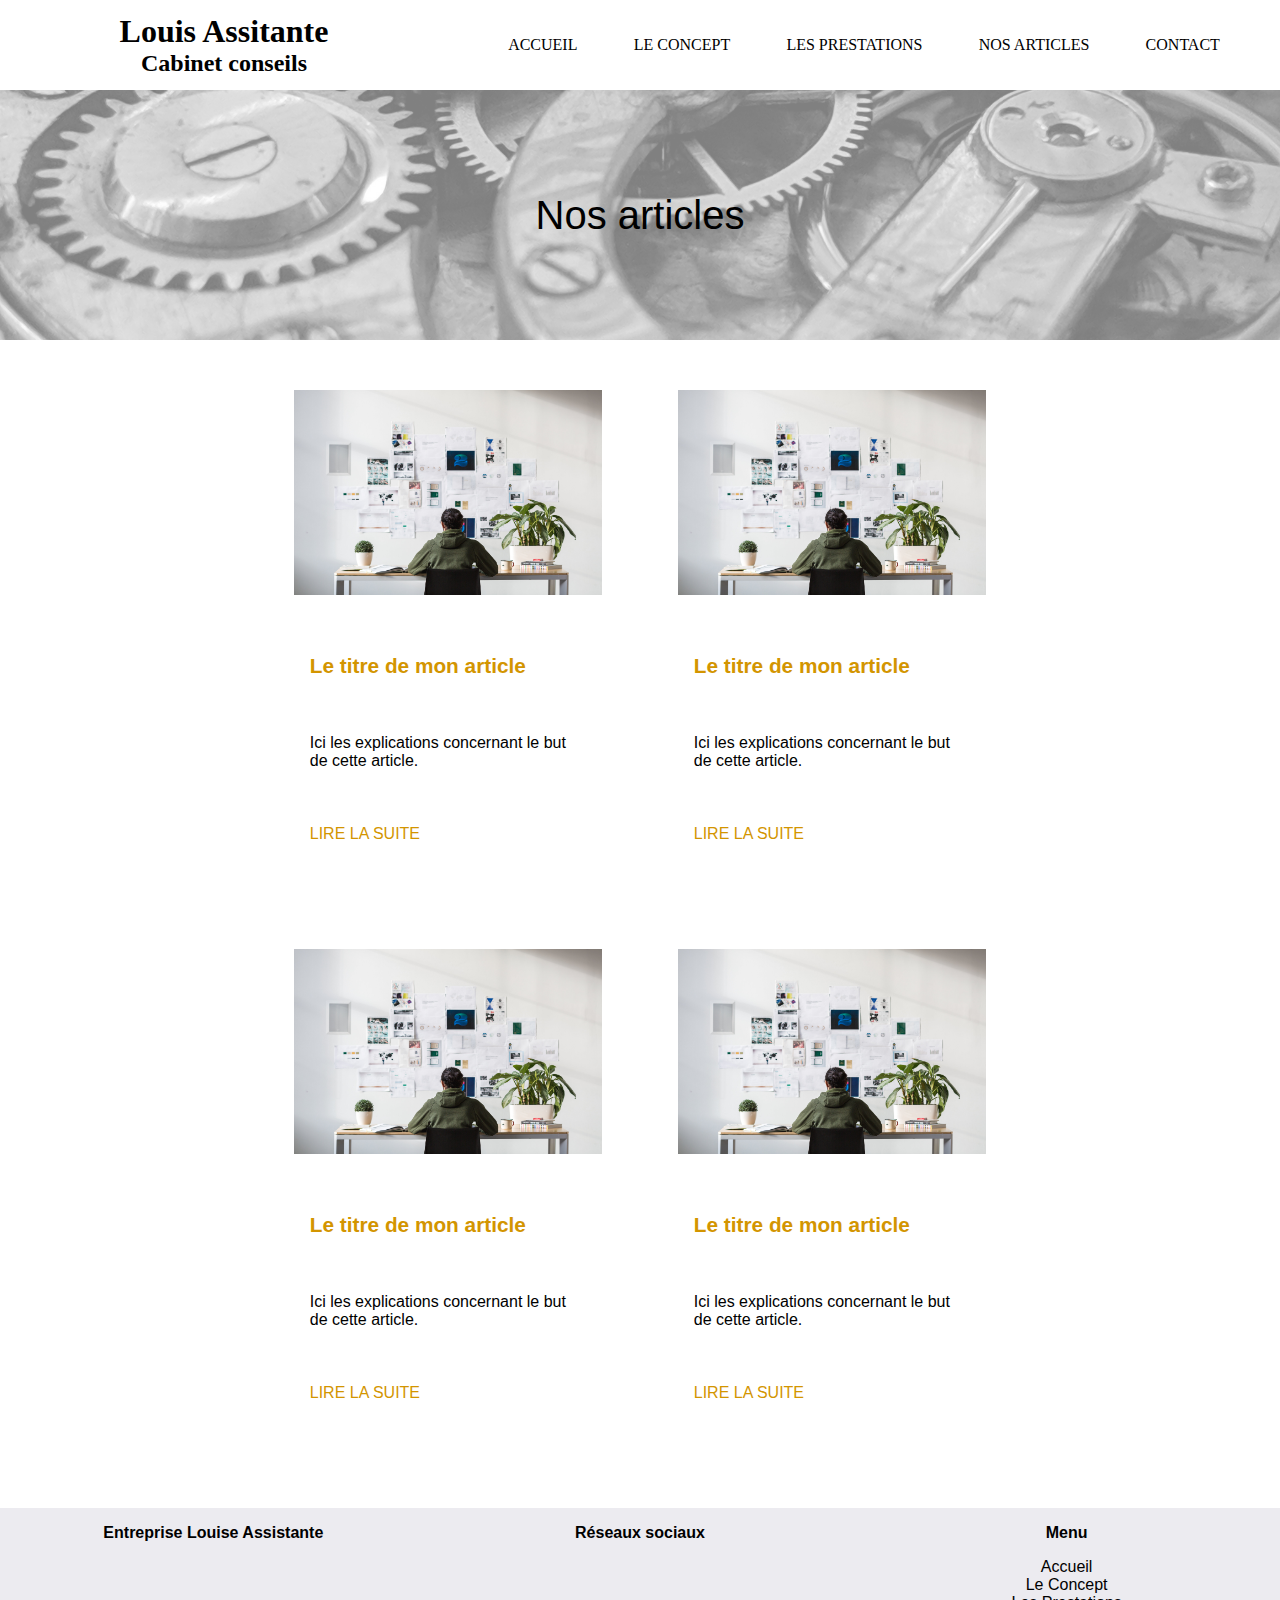
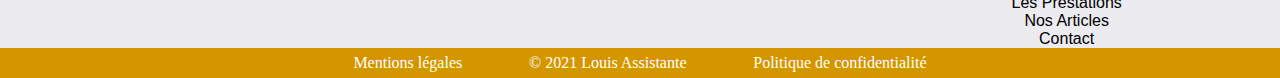
==== nos-articles.html @ 1207fcfc "repo" ====
<!DOCTYPE html>
<html lang="fr">

<head>
    <meta charset="UTF-8">
    <meta name="viewport" content="width=device-width, initial-scale=1.0">
    <title>Louis Assistante - Nos articles, Cabinet conseils pour les petites et moyennes entrerises</title>
    <link rel="stylesheet" href="./style.css">
    <link rel="stylesheet" href="https://cdnjs.cloudflare.com/ajax/libs/font-awesome/5.15.2/css/all.min.css"
        integrity="sha512-HK5fgLBL+xu6dm/Ii3z4xhlSUyZgTT9tuc/hSrtw6uzJOvgRr2a9jyxxT1ely+B+xFAmJKVSTbpM/CuL7qxO8w=="
        crossorigin="anonymous" />
</head>

<body>
    <header class="header">
        <div class="logo">
            <h1>Louis Assitante</h1>
            <h2>Cabinet conseils</h2>
        </div>
        <nav class="space_nav">
            <ul class="space_nav_link">
                <li class="li_nav_link"><a href="index.html" class="a_nav_link">Accueil</a></li>
                <li class="li_nav_link"><a href="le-concept.html" class="a_nav_link">Le Concept</a></li>
                <li class="li_nav_link"><a href="#" class="a_nav_link">Les Prestations</a></li>
                <li class="li_nav_link"><a href="nos-articles.html" class="a_nav_link">Nos Articles</a></li>
                <li class="li_nav_link"><a href="#" class="a_nav_link">Contact</a></li>
            </ul>
        </nav>
    </header>

    <div class="banniere_titre">
        <div class="background_titre_le_concept">
            <h2 class="titre_le_concept">Nos articles</h2>
        </div>
    </div>

    <div class="space_presentation_article">
        <!-- 1 article -->
        <div class="card_article">
            <figure>
                <img class="img_card_article" src="./img/designer-at-desk.jpg" alt="">
            </figure>
            <div class="space_sous_photo_card_article">
                <h3 class="titre_card_article">Le titre de mon article</h3>
                <p class="mini_text_card_article">
                    Ici les explications concernant le but de cette article.
                </p>
                <a href="#" class="link_card_article">Lire la suite</a>
            </div>

        </div>
        <!-- Fin -->

        <div class="card_article">
            <figure>
                <img class="img_card_article" src="./img/designer-at-desk.jpg" alt="">
            </figure>
            <div class="space_sous_photo_card_article">
                <h3 class="titre_card_article">Le titre de mon article</h3>
                <p class="mini_text_card_article">
                    Ici les explications concernant le but de cette article.
                </p>
                <a href="#" class="link_card_article">Lire la suite</a>
            </div>

        </div>
        <!-- Fin -->

        <div class="card_article">
            <figure>
                <img class="img_card_article" src="./img/designer-at-desk.jpg" alt="">
            </figure>
            <div class="space_sous_photo_card_article">
                <h3 class="titre_card_article">Le titre de mon article</h3>
                <p class="mini_text_card_article">
                    Ici les explications concernant le but de cette article.
                </p>
                <a href="#" class="link_card_article">Lire la suite</a>
            </div>

        </div>
        <!-- Fin -->

        <div class="card_article">
            <figure>
                <img class="img_card_article" src="./img/designer-at-desk.jpg" alt="">
            </figure>
            <div class="space_sous_photo_card_article">
                <h3 class="titre_card_article">Le titre de mon article</h3>
                <p class="mini_text_card_article">
                    Ici les explications concernant le but de cette article.
                </p>
                <a href="#" class="link_card_article">Lire la suite</a>
            </div>

        </div>
        <!-- Fin -->
    </div>

    <footer class="footer">

        <div class="space_titre_footer">
            <h6 class="titre_footer">Entreprise Louise Assistante</h6>
            <h6 class="titre_footer">Réseaux sociaux</h6>
            <h6 class="titre_footer">Menu</h6>
        </div>

        <div class="space_social_footer">
            <div class="space_in_footer">
                <a href="mailto: contact@louisassistante.fr" class="a_nav_link_footer"><i
                        class="far fa-envelope"></i></a>
                <a href="tel:+33608822825" class="a_nav_link_footer"><i class="fas fa-phone-square-alt"></i></a>
            </div>

            <div class="space_in_footer">
                <a href="#" target="_blank" class="link_contact_accueil"><i class="fab fa-linkedin"></i></a>
                <a href="#" target="_blank" class="link_contact_accueil"><i class="fab fa-whatsapp-square"></i></a>
            </div>

            <nav class="space_in_footer">
                <ul class="ul_footer">
                    <li class="li_nav_link_footer"><a href="index.html" class="a_nav_link_footer">Accueil</a></li>
                    <li class="li_nav_link_footer"><a href="#" class="a_nav_link_footer">Le Concept</a></li>
                    <li class="li_nav_link_footer"><a href="#" class="a_nav_link_footer">Les Prestations</a></li>
                    <li class="li_nav_link_footer"><a href="#" class="a_nav_link_footer">Nos Articles</a></li>
                    <li class="li_nav_link_footer"><a href="#" class="a_nav_link_footer">Contact</a></li>
                </ul>
            </nav>
        </div>

    </footer>
    <div class="space_sous_footer">
        <div class="space_link_legal">
            <a href="#" class="a_link_legal">Mentions légales</a>
            <p>© 2021 Louis Assistante</p>
            <a href="#" class="a_link_legal">Politique de confidentialité</a>
        </div>
    </div>

</body>

</html>
---- style.css ----
.header {
  width: 100%;
  height: 90px;
  display: -webkit-box;
  display: -ms-flexbox;
  display: flex;
  -webkit-box-pack: space-evenly;
      -ms-flex-pack: space-evenly;
          justify-content: space-evenly;
  -webkit-box-align: center;
      -ms-flex-align: center;
          align-items: center;
}

.logo {
  width: 30%;
  height: auto;
  display: -webkit-box;
  display: -ms-flexbox;
  display: flex;
  -webkit-box-orient: vertical;
  -webkit-box-direction: normal;
      -ms-flex-direction: column;
          flex-direction: column;
  -webkit-box-pack: center;
      -ms-flex-pack: center;
          justify-content: center;
  -webkit-box-align: center;
      -ms-flex-align: center;
          align-items: center;
}

.space_nav {
  width: 60%;
  height: auto;
}

.space_nav_link {
  display: -webkit-box;
  display: -ms-flexbox;
  display: flex;
}

.li_nav_link {
  list-style: none;
  text-decoration: none;
}

.a_nav_link {
  list-style: none;
  text-decoration: none;
  text-transform: uppercase;
  color: black;
}

.footer {
  background-color: #ECEBF0;
  width: 100%;
  height: auto;
  display: -webkit-box;
  display: -ms-flexbox;
  display: flex;
  -webkit-box-orient: vertical;
  -webkit-box-direction: normal;
      -ms-flex-direction: column;
          flex-direction: column;
}

.space_titre_footer {
  width: 100%;
  height: auto;
  display: -webkit-box;
  display: -ms-flexbox;
  display: flex;
  -webkit-box-pack: space-evenly;
      -ms-flex-pack: space-evenly;
          justify-content: space-evenly;
}

.titre_footer {
  width: 30%;
  height: 50px;
  font-family: "Montserrat", sans-serif;
  font-size: 1rem;
  text-align: center;
  display: -webkit-box;
  display: -ms-flexbox;
  display: flex;
  -webkit-box-pack: center;
      -ms-flex-pack: center;
          justify-content: center;
  -webkit-box-align: center;
      -ms-flex-align: center;
          align-items: center;
}

.space_social_footer {
  width: 100%;
  height: auto;
  margin: auto;
  display: -webkit-box;
  display: -ms-flexbox;
  display: flex;
  -webkit-box-pack: center;
      -ms-flex-pack: center;
          justify-content: center;
  -webkit-box-align: center;
      -ms-flex-align: center;
          align-items: center;
}

.space_in_footer {
  width: 20%;
  height: auto;
  display: -webkit-box;
  display: -ms-flexbox;
  display: flex;
  -webkit-box-pack: space-evenly;
      -ms-flex-pack: space-evenly;
          justify-content: space-evenly;
}

.fa-linkedin,
.fa-whatsapp-square,
.fa-envelope,
.fa-phone-square-alt {
  font-size: 3rem;
}

.fa-linkedin {
  color: #0077b5;
}

.fa-whatsapp-square {
  color: #25d366;
}

.link_contact_accueil {
  list-style: none;
  text-decoration: none;
}

.ul_footer {
  width: 100%;
  height: 90%;
  display: -webkit-box;
  display: -ms-flexbox;
  display: flex;
  -webkit-box-orient: vertical;
  -webkit-box-direction: normal;
      -ms-flex-direction: column;
          flex-direction: column;
  -webkit-box-pack: space-evenly;
      -ms-flex-pack: space-evenly;
          justify-content: space-evenly;
}

.li_nav_link_footer {
  font-family: "Montserrat", sans-serif;
  list-style: none;
  text-decoration: none;
}

.a_nav_link_footer {
  list-style: none;
  text-decoration: none;
  color: black;
}

.space_sous_footer {
  width: 100%;
  height: 30px;
  background-color: #D39500;
  display: -webkit-box;
  display: -ms-flexbox;
  display: flex;
  -webkit-box-pack: center;
      -ms-flex-pack: center;
          justify-content: center;
  -webkit-box-align: center;
      -ms-flex-align: center;
          align-items: center;
}

.space_link_legal {
  width: 50%;
  height: auto;
  display: -webkit-box;
  display: -ms-flexbox;
  display: flex;
  color: white;
}

.a_link_legal {
  list-style: none;
  text-decoration: none;
  color: white;
}

.banniere_titre {
  width: 100%;
  height: 250px;
  background-image: url("/img/open-timepiece-exposing-cogs-and-gear-wheels.jpg");
  background-position: 25% 50%;
  background-size: cover;
  background-repeat: no-repeat;
}

.background_titre_le_concept {
  width: 100%;
  height: 100%;
  background-color: rgba(255, 255, 255, 0.5);
  display: -webkit-box;
  display: -ms-flexbox;
  display: flex;
  -webkit-box-pack: center;
      -ms-flex-pack: center;
          justify-content: center;
  -webkit-box-align: center;
      -ms-flex-align: center;
          align-items: center;
}

.titre_le_concept {
  width: 50%;
  height: auto;
  text-align: center;
  font-family: "Montserrat", sans-serif;
  font-size: 2.5rem;
  font-weight: 500;
}

.space_intro_concept {
  width: 50%;
  height: 150px;
  display: -webkit-box;
  display: -ms-flexbox;
  display: flex;
  -webkit-box-orient: vertical;
  -webkit-box-direction: normal;
      -ms-flex-direction: column;
          flex-direction: column;
  -webkit-box-pack: space-evenly;
      -ms-flex-pack: space-evenly;
          justify-content: space-evenly;
  -webkit-box-align: center;
      -ms-flex-align: center;
          align-items: center;
  margin: 50px auto 50px auto;
}

.titre_intro_concept {
  color: #D39500;
  font-family: "Montserrat", sans-serif;
  font-size: 2rem;
  font-weight: 100;
}

.texte_intro_concept {
  font-family: "Montserrat", sans-serif;
  font-size: 1rem;
  line-height: 1.5rem;
}

.space_paragraphe_probleme {
  width: 75%;
  height: auto;
  display: -webkit-box;
  display: -ms-flexbox;
  display: flex;
  -webkit-box-pack: space-evenly;
      -ms-flex-pack: space-evenly;
          justify-content: space-evenly;
}

.img_man_frustred {
  width: auto;
  height: 300px;
  margin: 0;
}

.paragraphe_probleme {
  width: 50%;
  height: 300px;
  display: -webkit-box;
  display: -ms-flexbox;
  display: flex;
  -webkit-box-orient: vertical;
  -webkit-box-direction: normal;
      -ms-flex-direction: column;
          flex-direction: column;
  -webkit-box-pack: justify;
      -ms-flex-pack: justify;
          justify-content: space-between;
  margin: 0 0 0 50px;
}

.item_paragraphe {
  width: 100%;
  height: auto;
  font-family: "Montserrat", sans-serif;
  font-size: 1rem;
  line-height: 1.3rem;
}

.space_assistante {
  width: 100%;
  height: 350px;
  background-color: #ECEBF0;
  margin-top: 50px;
  margin-bottom: 50px;
  display: -webkit-box;
  display: -ms-flexbox;
  display: flex;
  -webkit-box-orient: vertical;
  -webkit-box-direction: normal;
      -ms-flex-direction: column;
          flex-direction: column;
  -webkit-box-pack: space-evenly;
      -ms-flex-pack: space-evenly;
          justify-content: space-evenly;
}

.titre_space_assistante {
  width: 100%;
  height: auto;
  font-family: "Montserrat", sans-serif;
  text-align: center;
  color: #D39500;
  font-size: 1.5rem;
  font-weight: 200;
}

.space_items_assistante {
  width: 100%;
  height: auto;
  display: -webkit-box;
  display: -ms-flexbox;
  display: flex;
  -webkit-box-orient: vertical;
  -webkit-box-direction: normal;
      -ms-flex-direction: column;
          flex-direction: column;
}

.item_assistante {
  width: 20%;
  height: 100px;
  display: -webkit-box;
  display: -ms-flexbox;
  display: flex;
  -webkit-box-pack: center;
      -ms-flex-pack: center;
          justify-content: center;
  -webkit-box-align: center;
      -ms-flex-align: center;
          align-items: center;
}

.text_item_assistante {
  width: 50%;
  height: auto;
  font-size: 1.3rem;
  font-family: "Montserrat", sans-serif;
  text-transform: uppercase;
  text-align: left;
}

.space_objectifs {
  width: 50%;
  height: auto;
}

.titre_objectifs {
  width: 100%;
  height: auto;
  text-align: center;
  text-transform: uppercase;
  font-size: 2rem;
  font-family: "Montserrat", sans-serif;
  font-weight: 200;
  letter-spacing: 4.5px;
}

.space_img_objectifs {
  width: 100%;
  height: auto;
  display: -webkit-box;
  display: -ms-flexbox;
  display: flex;
  -webkit-box-pack: center;
      -ms-flex-pack: center;
          justify-content: center;
  -webkit-box-align: center;
      -ms-flex-align: center;
          align-items: center;
  margin: 40px auto 40px auto;
}

.img_objectifs {
  width: 150px;
  height: auto;
}

.intro_obj {
  width: 100%;
  height: 100px;
  font-family: "Montserrat", sans-serif;
  font-size: 1.1rem;
  text-align: center;
}

.space_items_objectifs {
  width: 100%;
  height: auto;
  display: -webkit-box;
  display: -ms-flexbox;
  display: flex;
  -webkit-box-orient: vertical;
  -webkit-box-direction: normal;
      -ms-flex-direction: column;
          flex-direction: column;
  -webkit-box-pack: space-evenly;
      -ms-flex-pack: space-evenly;
          justify-content: space-evenly;
}

.item_objectif {
  width: 100%;
  height: auto;
  display: -webkit-box;
  display: -ms-flexbox;
  display: flex;
}

.fa-circle {
  position: relative;
  font-size: 6rem;
  color: #D39500;
}

.space_text_item {
  width: 80%;
  height: auto;
  font-family: "Montserrat", sans-serif;
  display: -webkit-box;
  display: -ms-flexbox;
  display: flex;
  -webkit-box-orient: vertical;
  -webkit-box-direction: normal;
      -ms-flex-direction: column;
          flex-direction: column;
  -webkit-box-pack: justify;
      -ms-flex-pack: justify;
          justify-content: space-between;
}

.titre_text_item {
  margin: 0;
  padding: 10px 0px 10px 0px;
  color: #D39500;
  font-weight: 200;
}

.text_item {
  padding: 20px 0px 20px 0px;
  font-family: "Montserrat", sans-serif;
  font-weight: 100;
  font-size: 0.9rem;
  line-height: 1.5rem;
}

.space_img_liberte {
  width: 65%;
  height: auto;
  display: -webkit-box;
  display: -ms-flexbox;
  display: flex;
  -webkit-box-pack: center;
      -ms-flex-pack: center;
          justify-content: center;
  -webkit-box-align: center;
      -ms-flex-align: center;
          align-items: center;
  margin: 100px auto 100px auto;
}

.img_liberte {
  width: 350px;
  height: auto;
}

.space_texte_apres_midi_libre {
  width: 100%;
  height: auto;
  margin: 25px auto 25px auto;
}

.in_texte_apres_midi_libre {
  width: 50%;
  height: auto;
  font-family: "Montserrat", sans-serif;
  margin: 25px auto 25px auto;
}

.text_or {
  color: #D39500;
}

.bkgd_gris {
  background-color: #ECEBF0;
  padding: 25px;
}

.text_large {
  width: 80%;
  text-align: center;
}

.space_button {
  width: 100%;
  height: 100px;
  display: -webkit-box;
  display: -ms-flexbox;
  display: flex;
  -webkit-box-pack: center;
      -ms-flex-pack: center;
          justify-content: center;
  -webkit-box-align: center;
      -ms-flex-align: center;
          align-items: center;
}

.btn {
  width: 200px;
  height: 50px;
  font-family: "Montserrat", sans-serif;
  font-size: 1.2rem;
  border-radius: 10px;
  background-color: black;
}

.link_btn {
  list-style: none;
  text-decoration: none;
  color: white;
}

.space_presentation_article {
  width: 60%;
  height: auto;
  display: -webkit-box;
  display: -ms-flexbox;
  display: flex;
  -ms-flex-wrap: wrap;
      flex-wrap: wrap;
  margin: 25px auto 25px auto;
}

.card_article {
  width: 40%;
  height: auto;
  margin: 25px auto 25px auto;
}

.img_card_article {
  width: 100%;
  height: auto;
}

.space_sous_photo_card_article {
  width: 90%;
  height: 300px;
  display: -webkit-box;
  display: -ms-flexbox;
  display: flex;
  -webkit-box-orient: vertical;
  -webkit-box-direction: normal;
      -ms-flex-direction: column;
          flex-direction: column;
  -webkit-box-pack: space-evenly;
      -ms-flex-pack: space-evenly;
          justify-content: space-evenly;
  -webkit-box-align: start;
      -ms-flex-align: start;
          align-items: flex-start;
}

.titre_card_article {
  width: 100%;
  height: auto;
  font-family: "Montserrat", sans-serif;
  font-size: 1.3rem;
  color: #D39500;
}

.mini_text_card_article {
  width: 100%;
  height: auto;
  font-family: "Montserrat", sans-serif;
  font-size: 1rem;
}

.link_card_article {
  width: 100%;
  height: auto;
  font-family: "Montserrat", sans-serif;
  font-size: 1rem;
  color: #D39500;
  list-style: none;
  text-decoration: none;
  text-transform: uppercase;
}

.logo_articles {
  width: 15%;
  height: auto;
}

.logo_titre_article {
  text-align: center;
}

.sous_titre {
  width: 100%;
  height: 100px;
  display: -webkit-box;
  display: -ms-flexbox;
  display: flex;
  -webkit-box-pack: space-evenly;
      -ms-flex-pack: space-evenly;
          justify-content: space-evenly;
  -webkit-box-align: center;
      -ms-flex-align: center;
          align-items: center;
  -webkit-box-orient: vertical;
  -webkit-box-direction: normal;
      -ms-flex-direction: column;
          flex-direction: column;
}

.sous_titre_article {
  text-align: center;
  font-family: "Montserrat", sans-serif;
  font-size: 1.6rem;
  font-weight: 400;
  letter-spacing: 2px;
}

.ligne_or {
  width: 100%;
  height: 2px;
  background-color: #D39500;
}

.space_titre_article {
  width: 100%;
  height: auto;
  display: -webkit-box;
  display: -ms-flexbox;
  display: flex;
}

.in_space_titre_article {
  width: 50%;
  height: auto;
  display: -webkit-box;
  display: -ms-flexbox;
  display: flex;
  -webkit-box-pack: center;
      -ms-flex-pack: center;
          justify-content: center;
  -webkit-box-align: center;
      -ms-flex-align: center;
          align-items: center;
  background-color: #ECEBF0;
}

.titre_article_inpage {
  font-family: "Montserrat", sans-serif;
  font-size: 4rem;
  text-align: center;
  font-weight: 200;
  text-transform: capitalize;
}

.img_titre_article {
  width: 100%;
  height: auto;
}

.space_avantages {
  width: 50%;
  height: 500px;
  margin: 25px auto 25px auto;
  display: -webkit-box;
  display: -ms-flexbox;
  display: flex;
  -webkit-box-pack: space-evenly;
      -ms-flex-pack: space-evenly;
          justify-content: space-evenly;
  -webkit-box-orient: vertical;
  -webkit-box-direction: normal;
      -ms-flex-direction: column;
          flex-direction: column;
}

.item_avantage {
  width: 100%;
  height: auto;
  display: -webkit-box;
  display: -ms-flexbox;
  display: flex;
  -webkit-box-pack: center;
      -ms-flex-pack: center;
          justify-content: center;
  -webkit-box-align: center;
      -ms-flex-align: center;
          align-items: center;
}

.description_avantage {
  width: 80%;
  height: auto;
  font-family: "Montserrat", sans-serif;
  font-size: 1.2rem;
  color: #D39500;
}

.icon_item {
  width: 20%;
  height: auto;
  display: -webkit-box;
  display: -ms-flexbox;
  display: flex;
  -webkit-box-pack: center;
      -ms-flex-pack: center;
          justify-content: center;
  -webkit-box-align: center;
      -ms-flex-align: center;
          align-items: center;
}

.fa-file-alt,
.fa-clock,
.fa-chart-line,
.fa-calculator {
  position: absolute;
  font-size: 3rem;
  color: #D39500;
}

.fa-tachometer-alt,
.fa-cogs,
.fa-business-time {
  width: 50%;
  height: auto;
  font-size: 2.5rem;
  text-align: center;
}

* {
  margin: 0 auto;
  padding: 0;
  -webkit-box-sizing: content-box;
          box-sizing: content-box;
}

.espace_vide {
  width: 100%;
  height: 25px;
}

.part_presentation {
  width: 100%;
  height: auto;
  background-color: violet;
}

.img_fond {
  width: 100%;
  height: 800px;
  background-image: url("/img/rotting-wood-texture.jpg");
  background-position: center;
  background-repeat: no-repeat;
  position: relative;
}

.img_chef_entreprise {
  position: absolute;
  width: 1770px;
  height: 780px;
  background-size: cover;
  background-image: url("/img/man-working-at-startup.jpg");
  background-position: bottom;
  background-repeat: no-repeat;
  top: 100px;
  left: 10px;
  margin: auto;
}

.part_text_presentation {
  position: absolute;
  top: 200px;
  left: 200px;
}

.space_titre_presentation {
  width: 100%;
  height: auto;
  margin: 50px auto 50px auto;
  display: -webkit-box;
  display: -ms-flexbox;
  display: flex;
  -webkit-box-pack: center;
      -ms-flex-pack: center;
          justify-content: center;
  -webkit-box-align: center;
      -ms-flex-align: center;
          align-items: center;
}

.titre_presentation {
  width: 50%;
  height: auto;
  text-align: center;
  font-family: "Montserrat", sans-serif;
  font-weight: lighter;
  font-size: 2rem;
}

.space_tronc {
  width: 50%;
  height: auto;
  display: -webkit-box;
  display: -ms-flexbox;
  display: flex;
}

.space_img_tronc {
  width: 30%;
  display: -webkit-box;
  display: -ms-flexbox;
  display: flex;
  -webkit-box-pack: center;
      -ms-flex-pack: center;
          justify-content: center;
  -webkit-box-align: center;
      -ms-flex-align: center;
          align-items: center;
}

.img_tronc {
  width: 100%;
  height: auto;
}

.text_tronc {
  width: 70%;
  padding: 2rem;
}

.title_par_time {
  width: 100%;
  height: 50px;
  text-align: center;
  font-size: 1.3rem;
  color: #D39500;
  font-family: "Montserrat", sans-serif;
}

.li_partie_time {
  list-style: none;
  text-decoration: none;
  padding-top: 1rem;
  font-family: "Montserrat", sans-serif;
}

.space_prestations {
  width: 50%;
  height: auto;
  display: -webkit-box;
  display: -ms-flexbox;
  display: flex;
  -webkit-box-orient: vertical;
  -webkit-box-direction: normal;
      -ms-flex-direction: column;
          flex-direction: column;
  background-color: #ECEBF0;
}

.titre_prestations {
  width: 100%;
  height: auto;
  font-size: 2rem;
  text-align: center;
  margin: 30px auto 30px auto;
  font-family: "Montserrat", sans-serif;
}

.space_nombre_prestations {
  width: 100%;
  height: auto;
  display: -webkit-box;
  display: -ms-flexbox;
  display: flex;
  -webkit-box-pack: space-evenly;
      -ms-flex-pack: space-evenly;
          justify-content: space-evenly;
}

.nombre_seul {
  font-size: 3rem;
  margin: 15px auto 15px auto;
  font-family: "Montserrat", sans-serif;
}

.crochet_nombre {
  color: #D39500;
}

.space_texte_sous_nombre {
  width: 100%;
  height: auto;
  margin: 15px auto 15px auto;
  display: -webkit-box;
  display: -ms-flexbox;
  display: flex;
  -webkit-box-pack: space-evenly;
      -ms-flex-pack: space-evenly;
          justify-content: space-evenly;
}

.texte_sous_nombre {
  font-size: 1.3rem;
  text-align: center;
  font-family: "Montserrat", sans-serif;
}

.space_savoir_plus {
  width: 100%;
  height: auto;
  display: -webkit-box;
  display: -ms-flexbox;
  display: flex;
  -webkit-box-pack: space-evenly;
      -ms-flex-pack: space-evenly;
          justify-content: space-evenly;
  margin: 30px auto 50px auto;
}

.btn_savoir_plus {
  width: 20%;
  height: 50px;
  display: -webkit-box;
  display: -ms-flexbox;
  display: flex;
  -webkit-box-pack: center;
      -ms-flex-pack: center;
          justify-content: center;
  -webkit-box-align: center;
      -ms-flex-align: center;
          align-items: center;
  list-style: none;
  text-decoration: none;
  color: white;
  text-align: center;
  background-color: black;
  font-family: "Montserrat", sans-serif;
}

.space_valeurs_qualites {
  width: 50%;
  height: 500px;
  display: -webkit-box;
  display: -ms-flexbox;
  display: flex;
  -webkit-box-orient: vertical;
  -webkit-box-direction: normal;
      -ms-flex-direction: column;
          flex-direction: column;
  -webkit-box-pack: space-evenly;
      -ms-flex-pack: space-evenly;
          justify-content: space-evenly;
  margin: 100px auto 50px auto;
}

.titre_valeurs_qualites {
  font-family: "Montserrat", sans-serif;
  font-size: 2rem;
  font-weight: lighter;
}

.img_valeurs_qualites {
  width: 60%;
  height: auto;
  display: -webkit-box;
  display: -ms-flexbox;
  display: flex;
  -webkit-box-pack: center;
      -ms-flex-pack: center;
          justify-content: center;
  -webkit-box-align: center;
      -ms-flex-align: center;
          align-items: center;
  margin: auto auto 30px auto;
}

.sous_titre_valeurs_qualites {
  margin: 0;
  color: #D39500;
  font-family: "Montserrat", sans-serif;
  font-size: 1rem;
}

.par_valeurs_qualites {
  font-family: "Montserrat", sans-serif;
  font-size: 1rem;
  font-weight: lighter;
}
/*# sourceMappingURL=style.css.map */
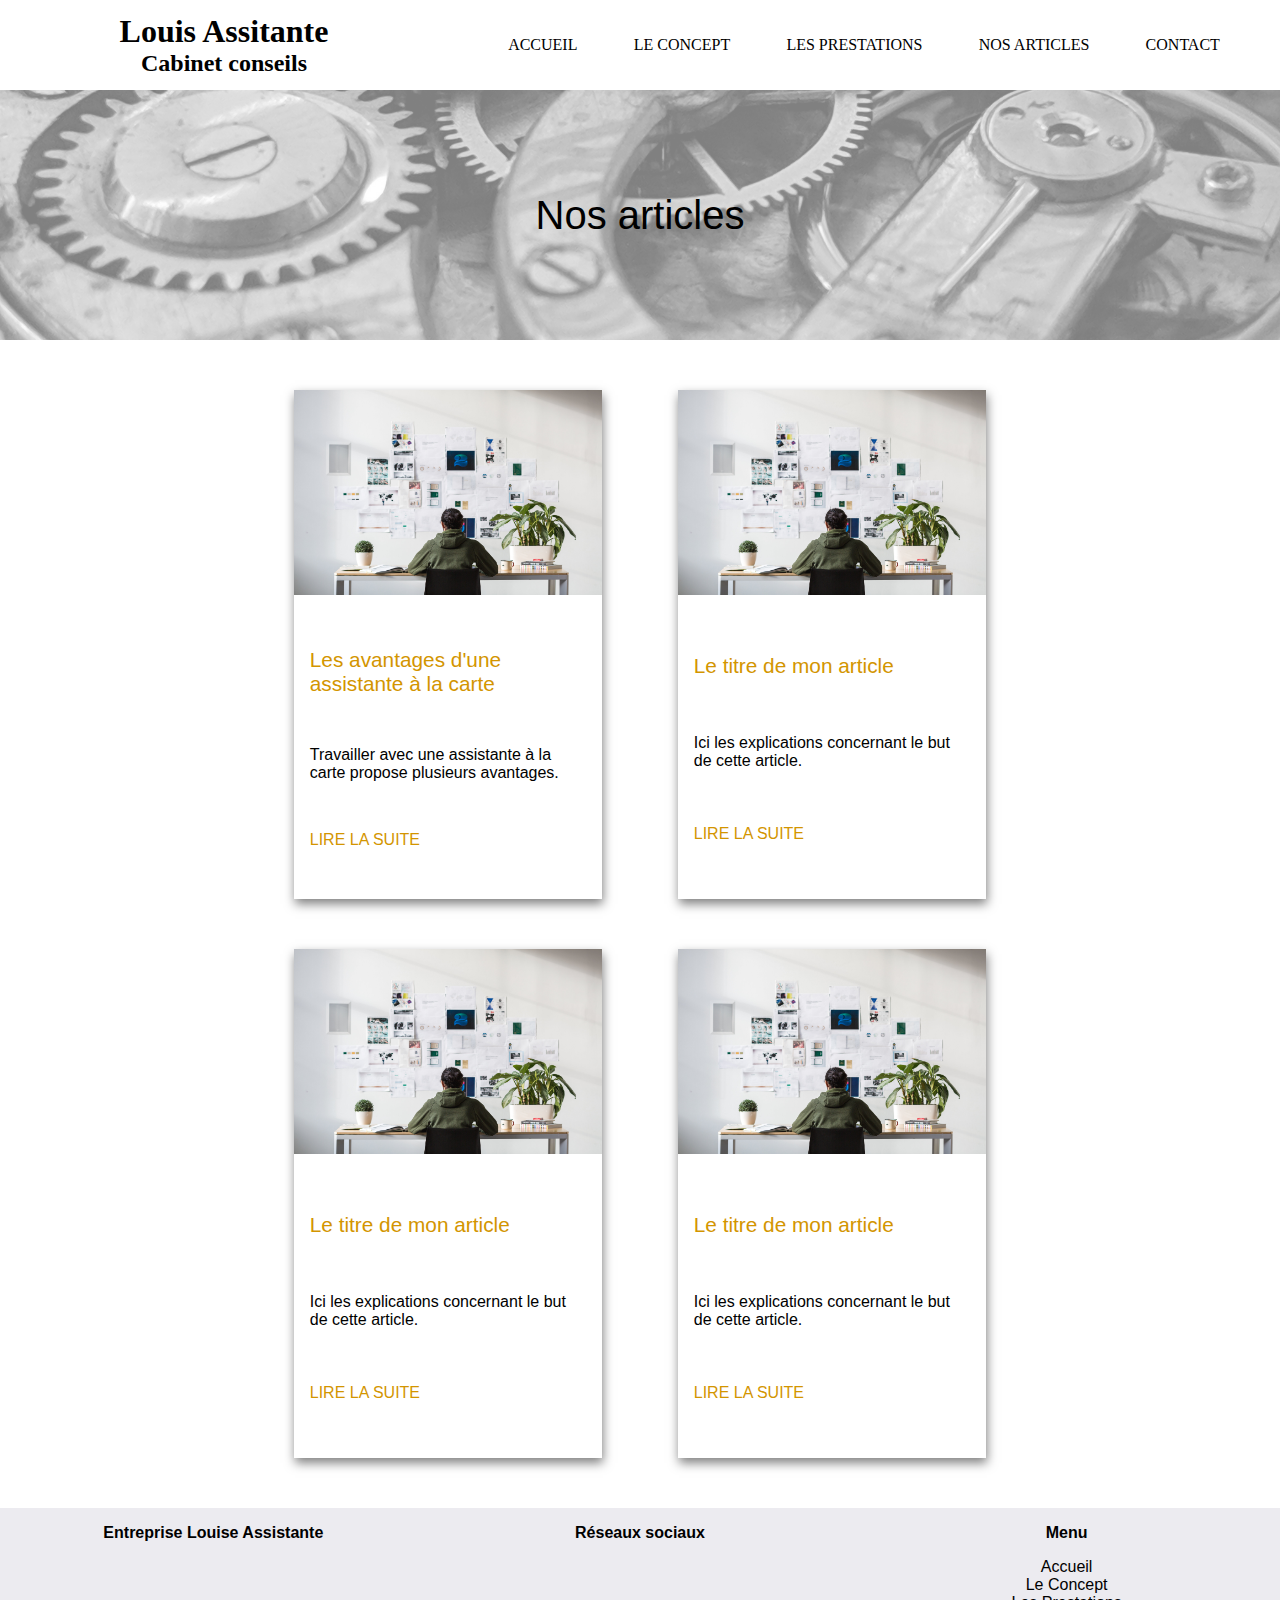
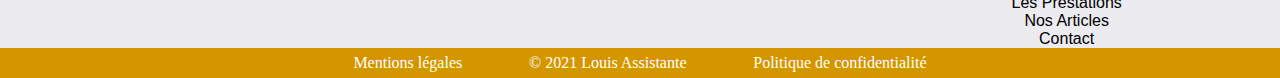
==== commit f621ebfc: "maj" ====
--- a/nos-articles.html
+++ b/nos-articles.html
@@ -41,11 +41,11 @@
                 <img class="img_card_article" src="./img/designer-at-desk.jpg" alt="">
             </figure>
             <div class="space_sous_photo_card_article">
-                <h3 class="titre_card_article">Le titre de mon article</h3>
+                <h3 class="titre_card_article">Les avantages d'une assistante à la carte</h3>
                 <p class="mini_text_card_article">
-                    Ici les explications concernant le but de cette article.
+                    Travailler avec une assistante à la carte propose plusieurs avantages.
                 </p>
-                <a href="#" class="link_card_article">Lire la suite</a>
+                <a href="./articles/assistante-a-la-carte.html" class="link_card_article">Lire la suite</a>
             </div>
 
         </div>
--- a/style.css
+++ b/style.css
@@ -197,6 +197,30 @@
   color: white;
 }
 
+.btn_return {
+  width: 15%;
+  height: auto;
+  position: absolute;
+  display: -webkit-box;
+  display: -ms-flexbox;
+  display: flex;
+  left: 0;
+  -webkit-box-pack: space-evenly;
+      -ms-flex-pack: space-evenly;
+          justify-content: space-evenly;
+  -webkit-box-align: center;
+      -ms-flex-align: center;
+          align-items: center;
+  list-style: none;
+  text-decoration: none;
+  color: black;
+}
+
+.text_btn_return_article {
+  font-family: "Montserrat", sans-serif;
+  font-size: 1.3rem;
+}
+
 .banniere_titre {
   width: 100%;
   height: 250px;
@@ -561,6 +585,8 @@
   width: 40%;
   height: auto;
   margin: 25px auto 25px auto;
+  -webkit-box-shadow: rgba(0, 0, 0, 0.5) 1px 5px 10px;
+          box-shadow: rgba(0, 0, 0, 0.5) 1px 5px 10px;
 }
 
 .img_card_article {
@@ -592,6 +618,7 @@
   font-family: "Montserrat", sans-serif;
   font-size: 1.3rem;
   color: #D39500;
+  font-weight: 100;
 }
 
 .mini_text_card_article {
@@ -747,6 +774,11 @@
 .fa-calculator {
   position: absolute;
   font-size: 3rem;
+  color: #D39500;
+}
+
+.fa-arrow-alt-circle-left {
+  font-size: 2rem;
   color: #D39500;
 }
 
